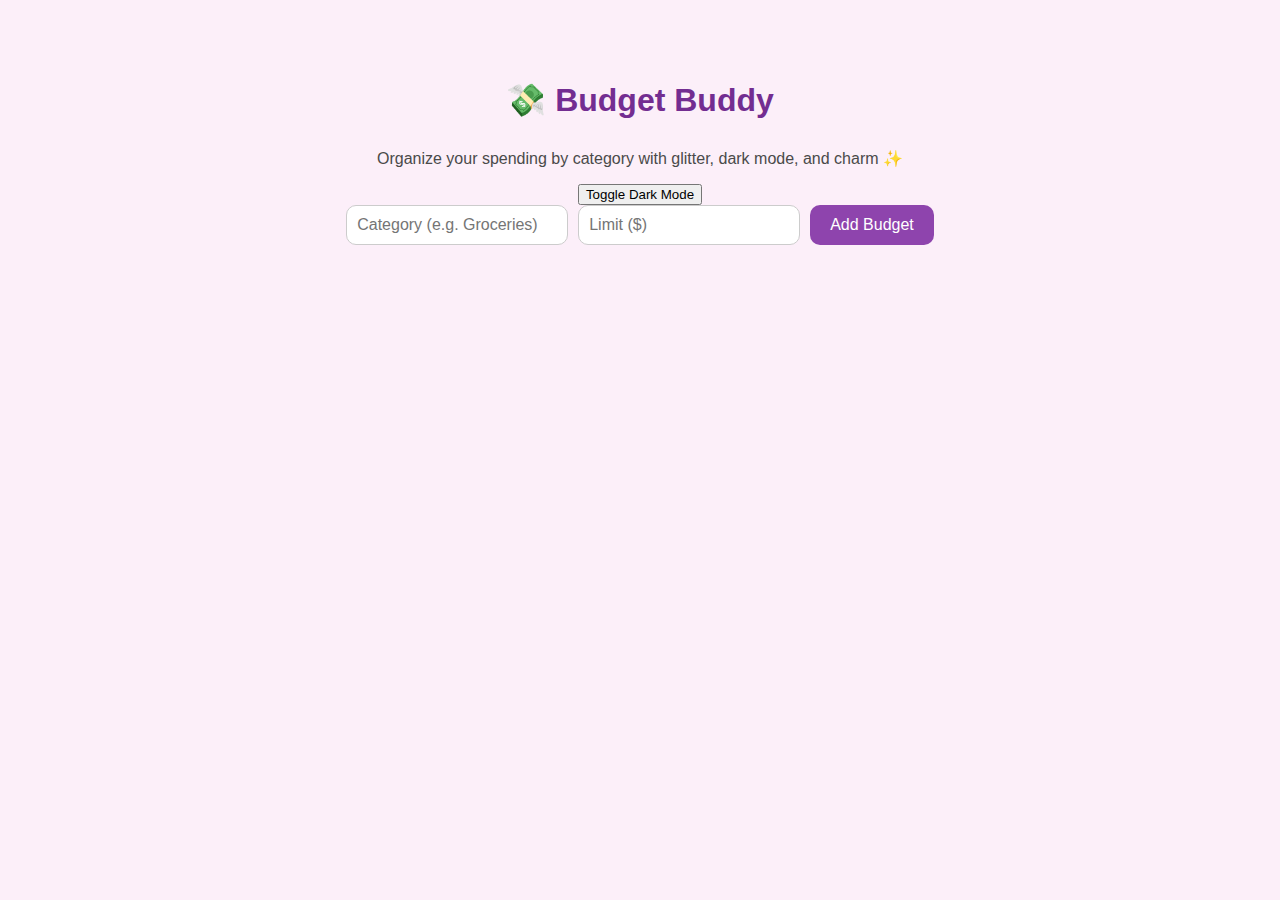
==== index.html @ 77548032 "Update index.html" ====
<!DOCTYPE html>
<html lang="en">
<head>
  <meta charset="UTF-8" />
  <meta name="viewport" content="width=device-width, initial-scale=1.0" />
  <title>Budget Buddy</title>
  <link rel="stylesheet" href="style.css" />
  <style>
    :root {
      --primary: #8e44ad;
      --accent: #b07acc;
      --background: #fceff9;
      --card: #ffffff;
    }
    /* [styles unchanged for brevity, assuming same as before] */
  </style>
</head>
<body>
  <div class="dashboard">
    <h1>💸 Budget Buddy</h1>
    <p class="tagline">Organize your spending by category with glitter, dark mode, and charm ✨</p>
    <button id="toggleDarkMode">Toggle Dark Mode</button>

    <div class="budget-section">
      <form id="budgetForm">
        <input type="text" id="category" placeholder="Category (e.g. Groceries)" required />
        <input type="number" id="limit" placeholder="Limit ($)" required />
        <button type="submit">Add Budget</button>
      </form>
    </div>

    <div id="budgetList" class="budget-list"></div>
  </div>

  <script>
    const budgetForm = document.getElementById("budgetForm");
    const budgetList = document.getElementById("budgetList");
    const toggleDarkMode = document.getElementById("toggleDarkMode");

    let budgets = JSON.parse(localStorage.getItem("budgets")) || {};

    toggleDarkMode.addEventListener("click", () => {
      document.body.classList.toggle("dark-mode");
    });

    document.addEventListener("mousemove", function (e) {
      const glitter = document.createElement("div");
      glitter.className = "glitter";
      glitter.style.left = `${e.pageX}px`;
      glitter.style.top = `${e.pageY}px`;
      document.body.appendChild(glitter);
      setTimeout(() => glitter.remove(), 600);
    });

    budgetForm.addEventListener("submit", function (e) {
      e.preventDefault();
      const category = document.getElementById("category").value;
      const limit = parseFloat(document.getElementById("limit").value);

      if (!budgets[category]) {
        budgets[category] = {
          limit: limit,
          spent: 0,
          expenses: []
        };
        saveBudgets();
        renderBudgets();
      }
      budgetForm.reset();
    });

    function saveBudgets() {
      localStorage.setItem("budgets", JSON.stringify(budgets));
    }

    function renderBudgets() {
      budgetList.innerHTML = "";
      let totalSpent = 0;
      for (let cat in budgets) {
        const data = budgets[cat];
        const percent = Math.min((data.spent / data.limit) * 100, 100);
        totalSpent += data.spent;

        const card = document.createElement("div");
        card.className = "budget-card";

        card.innerHTML = `
          <h2>${cat}</h2>
          <p>Limit: $${data.limit.toFixed(2)}</p>
          <p>Spent: $${data.spent.toFixed(2)}</p>
          <div class="progress">
            <div class="progress-bar" style="width: ${percent}%"></div>
          </div>
          <form class="expense-form">
            <input type="text" placeholder="Description" required />
            <input type="number" placeholder="Amount" required />
            <button type="submit">Add Expense</button>
          </form>
          <ul>
            ${data.expenses.map(e => `<li>${e.desc} - $${e.amount.toFixed(2)}</li>`).join("")}
          </ul>
        `;

        const expenseForm = card.querySelector(".expense-form");
        expenseForm.addEventListener("submit", function (e) {
          e.preventDefault();
          const desc = expenseForm.querySelector("input[type=text]").value;
          const amount = parseFloat(expenseForm.querySelector("input[type=number]").value);
          budgets[cat].spent += amount;
          budgets[cat].expenses.push({ desc, amount });
          saveBudgets();
          renderBudgets();
        });

        budgetList.appendChild(card);
      }

      const totalCard = document.createElement("div");
      totalCard.className = "budget-card";
      totalCard.innerHTML = `<h2>Total Spent</h2><p>$${totalSpent.toFixed(2)}</p>`;
      budgetList.appendChild(totalCard);
      }
    }

    renderBudgets();
  </script>
</body>
</html>
---- style.css ----
/* === Base Styles === */
body {
  background-color: #FCEFF9;
  font-family: 'Segoe UI', Tahoma, Geneva, Verdana, sans-serif;
  margin: 0;
  padding: 20px;
  color: #4a4a4a;
}

/* === Page Container === */
.dashboard {
  max-width: 900px;
  margin: 0 auto;
  padding: 40px 20px;
  text-align: center;
}

/* === Headings === */
h1 {
  font-size: 2rem;
  color: #732d91;
  margin-bottom: 30px;
}

h2 {
  color: #8e44ad;
  margin-bottom: 10px;
}

/* === Budget Form === */
#budgetForm {
  display: flex;
  flex-wrap: wrap;
  gap: 10px;
  justify-content: center;
  margin-bottom: 30px;
}

#budgetForm input,
.expense-form input {
  padding: 10px;
  font-size: 1rem;
  border: 1px solid #ccc;
  border-radius: 10px;
  width: 200px;
}

#budgetForm button,
.expense-form button {
  padding: 10px 20px;
  background-color: #8e44ad;
  color: white;
  border: none;
  border-radius: 10px;
  font-size: 1rem;
  cursor: pointer;
  transition: background-color 0.3s;
}

#budgetForm button:hover,
.expense-form button:hover {
  background-color: #732d91;
}

/* === Budget Cards === */
.budget-card {
  background-color: white;
  border-radius: 16px;
  box-shadow: 0 4px 12px rgba(0, 0, 0, 0.1);
  padding: 25px;
  margin-bottom: 30px;
  text-align: left;
  max-width: 600px;
  margin-left: auto;
  margin-right: auto;
}

.budget-card p {
  margin: 5px 0;
}

/* === Progress Bar === */
.progress {
  height: 16px;
  background-color: #f3e6f7;
  border-radius: 10px;
  overflow: hidden;
  margin: 10px 0 20px;
}

.progress-bar {
  height: 100%;
  background-color: #b07acc;
  width: 0%;
  transition: width 0.3s ease;
}

/* === Expense List === */
.budget-card ul {
  list-style-type: none;
  padding-left: 0;
  margin-top: 15px;
}

.budget-card li {
  padding: 8px 12px;
  background-color: #f9f1fc;
  border-radius: 8px;
  margin-bottom: 6px;
  font-size: 0.95rem;
  color: #4a2e57;
}

/* === Responsive === */
@media (max-width: 600px) {
  #budgetForm {
    flex-direction: column;
    align-items: center;
  }

  #budgetForm input {
    width: 100%;
    max-width: 300px;
  }

  .expense-form input {
    width: 100%;
    max-width: 300px;
    margin-bottom: 10px;
  }

  .budget-card {
    padding: 20px;
  }
}

@media (max-width: 600px) {
  .dashboard {
    padding: 20px 10px;
  }

  #budgetForm,
  .expense-form {
    display: flex;
    flex-direction: column;
    gap: 10px;
  }

  #budgetForm input,
  .expense-form input,
  #budgetForm button,
  .expense-form button {
    width: 100%;
    max-width: 100%;
    box-sizing: border-box;
  }

  .budget-card {
    padding: 20px;
    margin: 10px auto;
    width: 100%;
  }
}
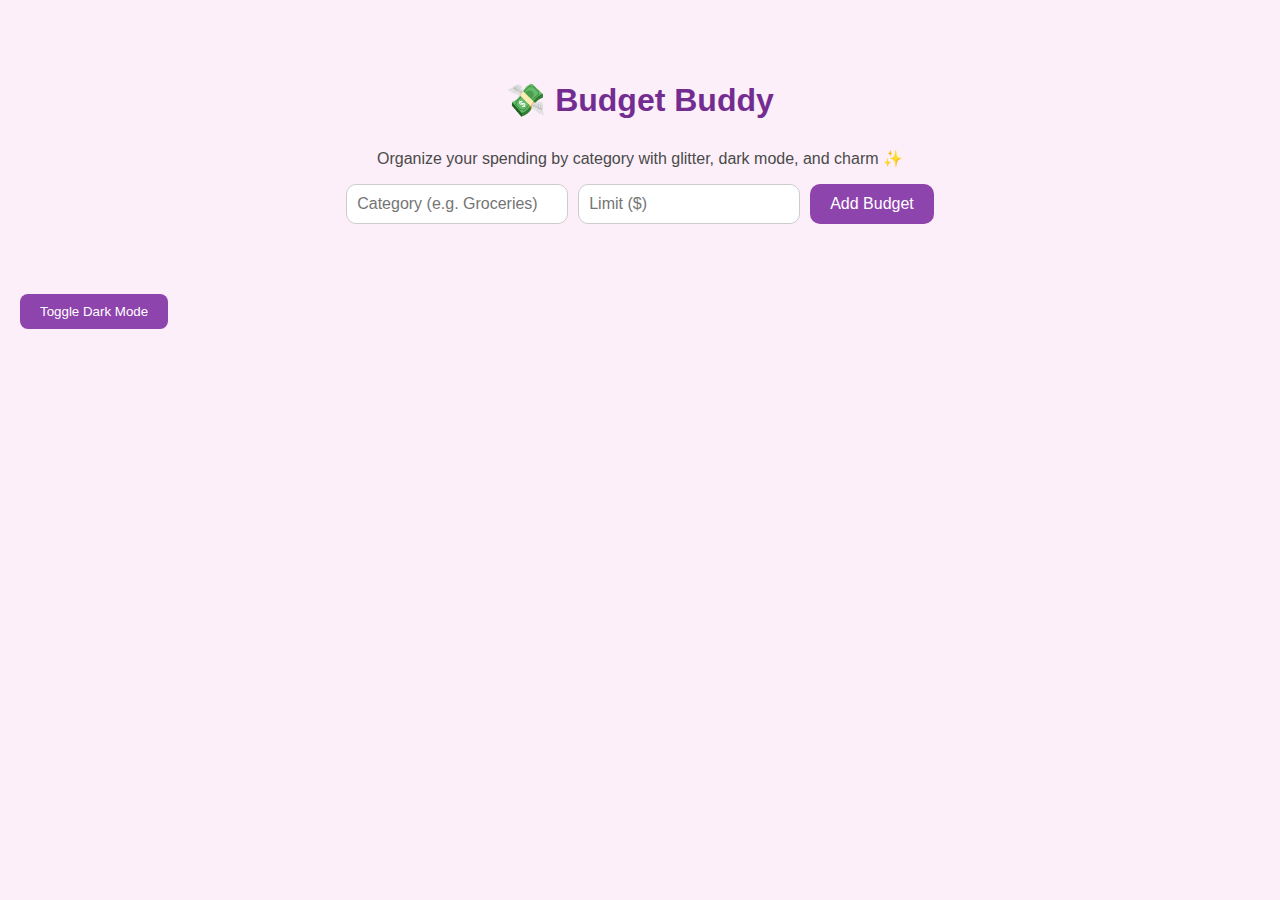
==== commit 2337bc23: "Update index.html" ====
--- a/index.html
+++ b/index.html
@@ -19,7 +19,7 @@
   <div class="dashboard">
     <h1>💸 Budget Buddy</h1>
     <p class="tagline">Organize your spending by category with glitter, dark mode, and charm ✨</p>
-    <button id="toggleDarkMode">Toggle Dark Mode</button>
+   
 
     <div class="budget-section">
       <form id="budgetForm">
@@ -84,6 +84,8 @@
         const card = document.createElement("div");
         card.className = "budget-card";
 
+        const expenseItems = data.expenses.map((e, index) => `<li>${e.desc} - $${e.amount.toFixed(2)} <button data-cat="${cat}" data-index="${index}" class="delete-expense">❌</button></li>`).join("");
+
         card.innerHTML = `
           <h2>${cat}</h2>
           <p>Limit: $${data.limit.toFixed(2)}</p>
@@ -96,9 +98,8 @@
             <input type="number" placeholder="Amount" required />
             <button type="submit">Add Expense</button>
           </form>
-          <ul>
-            ${data.expenses.map(e => `<li>${e.desc} - $${e.amount.toFixed(2)}</li>`).join("")}
-          </ul>
+          <ul>${expenseItems}</ul>
+          <button class="delete-budget" data-cat="${cat}">🗑️ Delete Budget</button>
         `;
 
         const expenseForm = card.querySelector(".expense-form");
@@ -108,6 +109,23 @@
           const amount = parseFloat(expenseForm.querySelector("input[type=number]").value);
           budgets[cat].spent += amount;
           budgets[cat].expenses.push({ desc, amount });
+          saveBudgets();
+          renderBudgets();
+        });
+
+        card.querySelectorAll(".delete-expense").forEach(button => {
+          button.addEventListener("click", () => {
+            const category = button.getAttribute("data-cat");
+            const index = parseInt(button.getAttribute("data-index"));
+            const removed = budgets[category].expenses.splice(index, 1)[0];
+            budgets[category].spent -= removed.amount;
+            saveBudgets();
+            renderBudgets();
+          });
+        });
+
+        card.querySelector(".delete-budget").addEventListener("click", () => {
+          delete budgets[cat];
           saveBudgets();
           renderBudgets();
         });
@@ -123,6 +141,14 @@
     }
 
     renderBudgets();
-  </script>
+  </script
+
+<footer style="text-align: center; margin: 40px auto;">
+  <button id="toggleDarkMode" style="padding: 10px 20px; border-radius: 8px; background-color: var(--primary); color: white; border: none; cursor: pointer;">
+    Toggle Dark Mode
+  </button>
+</footer>
+
+    
 </body>
 </html>
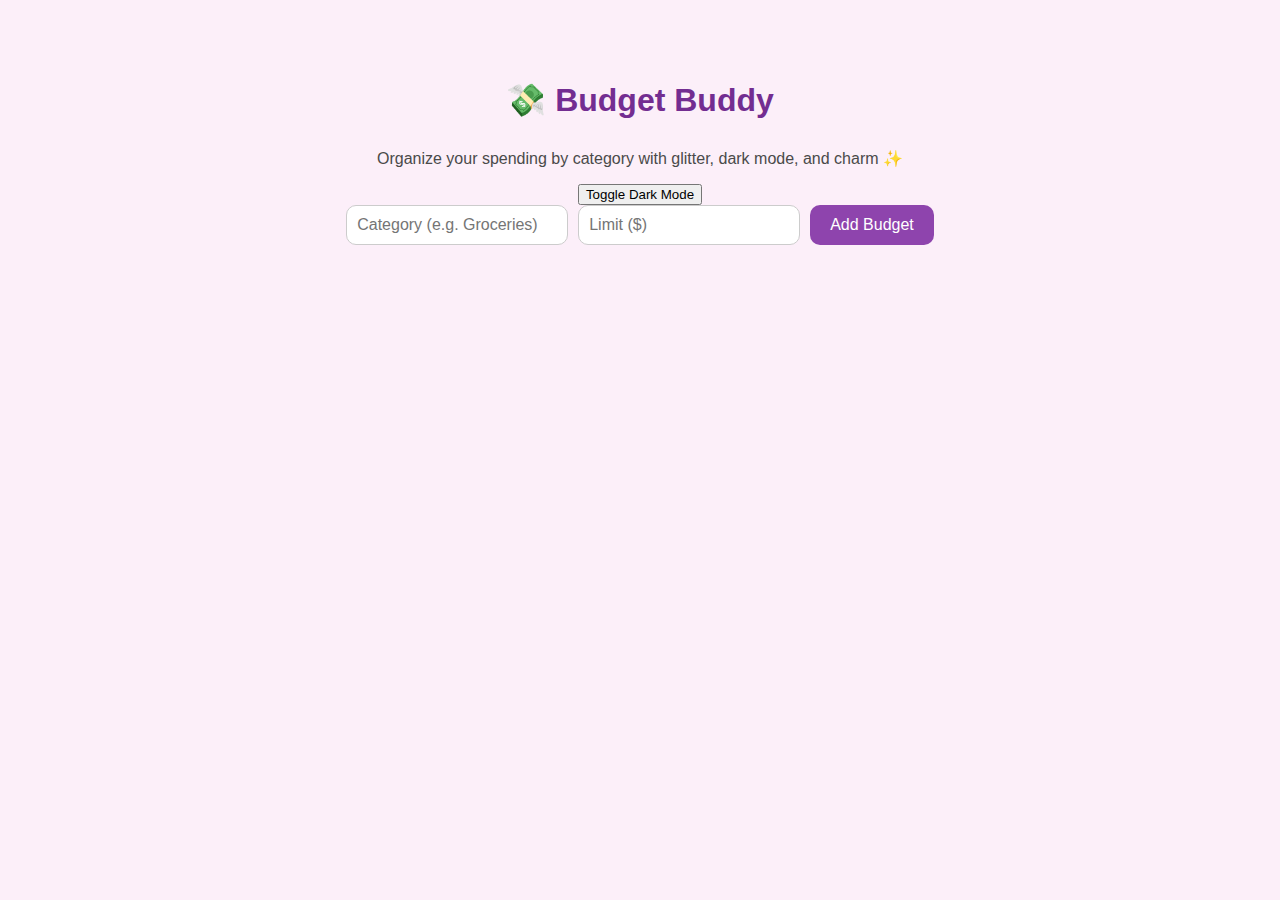
==== commit d450f195: "Update index.html" ====
--- a/index.html
+++ b/index.html
@@ -19,12 +19,12 @@
   <div class="dashboard">
     <h1>💸 Budget Buddy</h1>
     <p class="tagline">Organize your spending by category with glitter, dark mode, and charm ✨</p>
-   
+    <button id="toggleDarkMode">Toggle Dark Mode</button>
 
     <div class="budget-section">
       <form id="budgetForm">
         <input type="text" id="category" placeholder="Category (e.g. Groceries)" required />
-        <input type="number" id="limit" placeholder="Limit ($)" required />
+        <input type="number" id="limit" placeholder="Limit ($)" step="0.01" required />
         <button type="submit">Add Budget</button>
       </form>
     </div>
@@ -95,7 +95,7 @@
           </div>
           <form class="expense-form">
             <input type="text" placeholder="Description" required />
-            <input type="number" placeholder="Amount" required />
+            <input type="number" placeholder="Amount" step="0.01" required />
             <button type="submit">Add Expense</button>
           </form>
           <ul>${expenseItems}</ul>
@@ -141,14 +141,6 @@
     }
 
     renderBudgets();
-  </script
-
-<footer style="text-align: center; margin: 40px auto;">
-  <button id="toggleDarkMode" style="padding: 10px 20px; border-radius: 8px; background-color: var(--primary); color: white; border: none; cursor: pointer;">
-    Toggle Dark Mode
-  </button>
-</footer>
-
-    
+  </script>
 </body>
 </html>
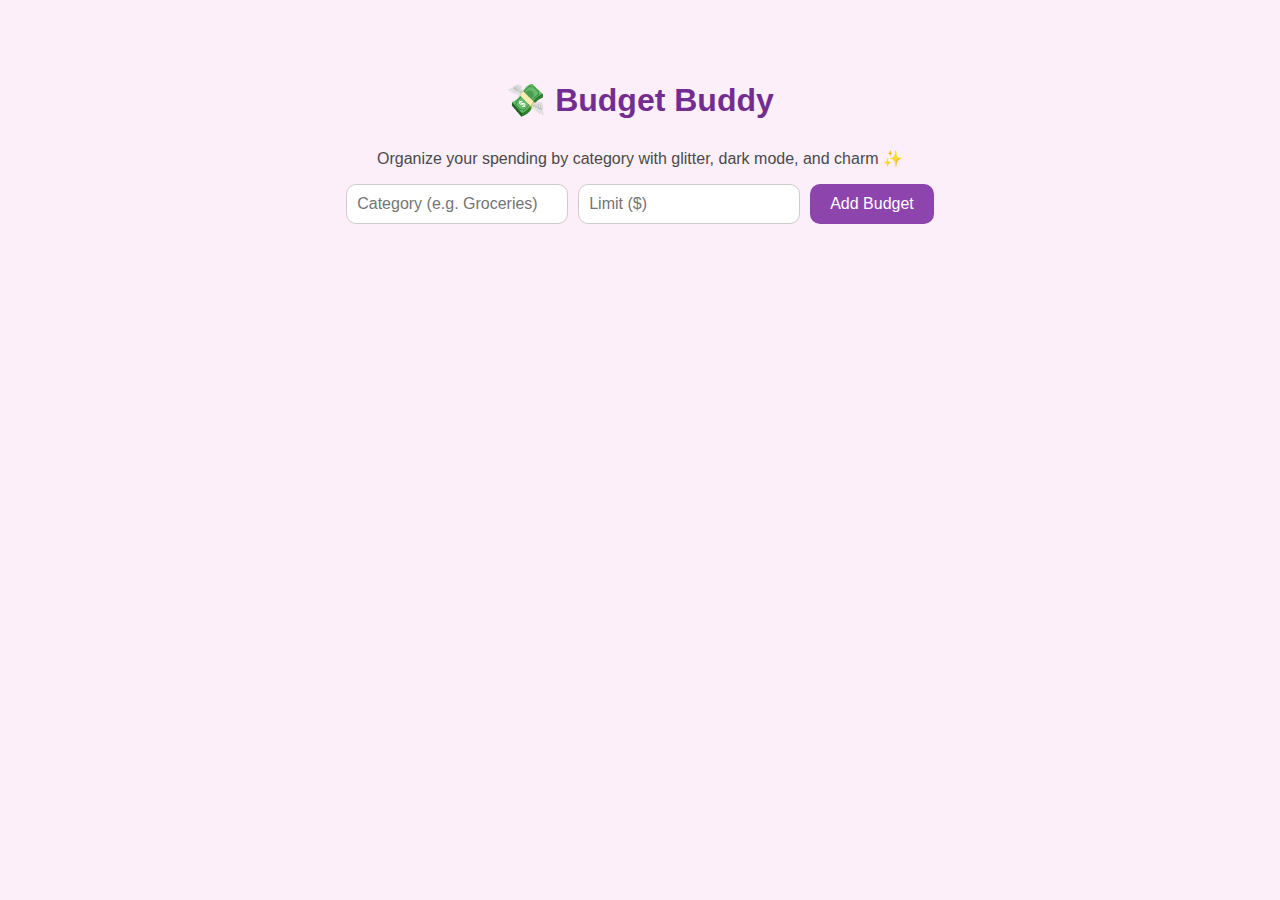
==== commit 3f97539f: "Update index.html" ====
--- a/index.html
+++ b/index.html
@@ -19,7 +19,7 @@
   <div class="dashboard">
     <h1>💸 Budget Buddy</h1>
     <p class="tagline">Organize your spending by category with glitter, dark mode, and charm ✨</p>
-    <button id="toggleDarkMode">Toggle Dark Mode</button>
+   
 
     <div class="budget-section">
       <form id="budgetForm">
@@ -140,7 +140,16 @@
       }
     }
 
+    <div id="budgetList" class="budget-list"></div>
+
+<!-- Move dark mode toggle here -->
+<div style="text-align: center; margin-top: 40px;">
+  <button id="toggleDarkMode">Toggle Dark Mode</button>
+</div>
+
+
     renderBudgets();
   </script>
 </body>
 </html>
+
--- a/style.css
+++ b/style.css
@@ -44,6 +44,30 @@
   border-radius: 10px;
   width: 200px;
 }
+
+/* General layout improvements */
+.budget-list {
+  max-width: 1000px;
+  margin: 40px auto;
+  padding: 0 20px;
+  display: flex;
+  flex-direction: column;
+  gap: 30px;
+}
+
+/* Responsive tweak for larger screens */
+@media (min-width: 768px) {
+  .budget-card {
+    padding: 30px;
+    margin: 0 auto;
+    border-radius: 16px;
+    box-shadow: 0 4px 12px rgba(0, 0, 0, 0.1);
+    background-color: white;
+    width: 100%;
+    max-width: 800px;
+  }
+}
+
 
 #budgetForm button,
 .expense-form button {
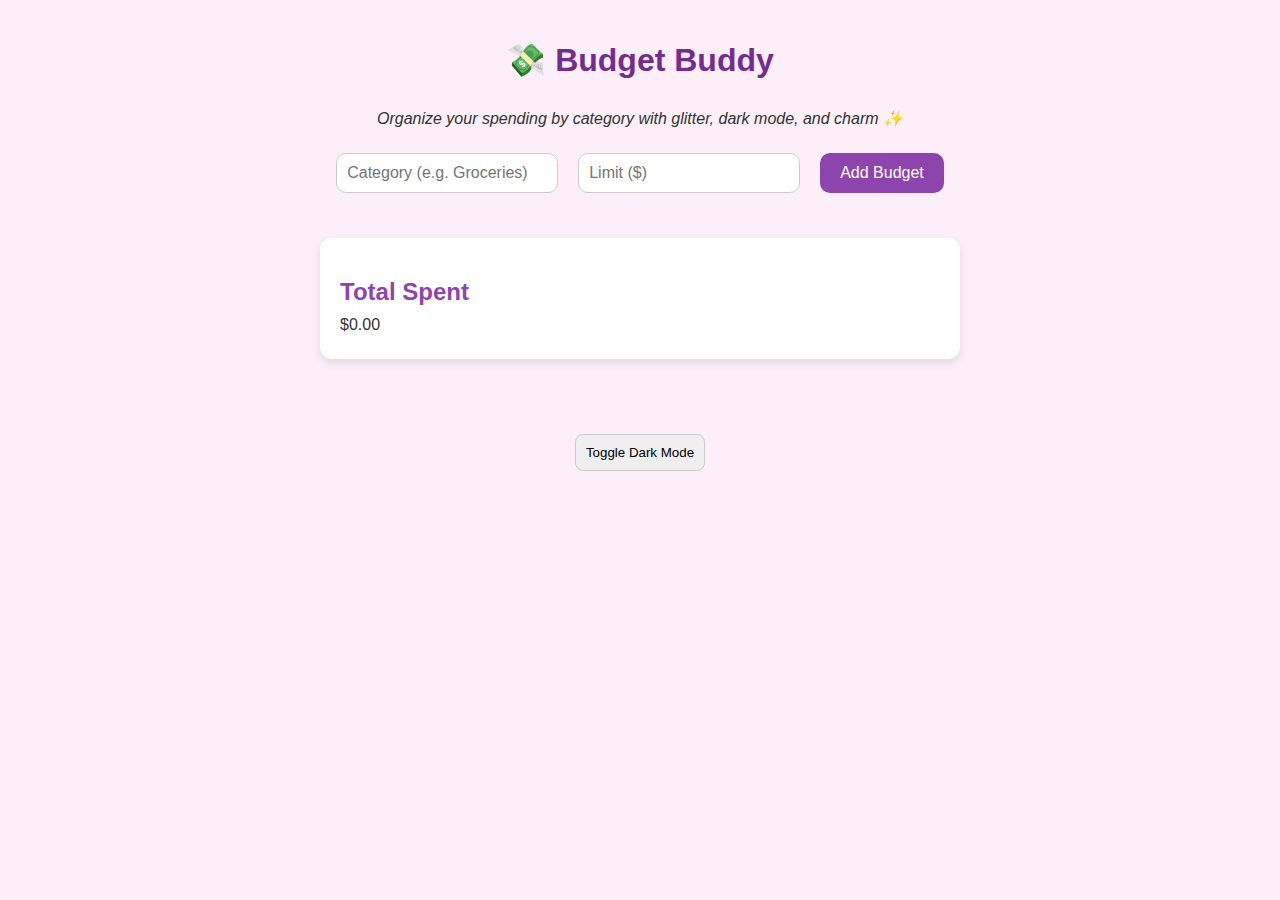
==== commit 1bcf1e2a: "Update index.html" ====
--- a/index.html
+++ b/index.html
@@ -12,14 +12,97 @@
       --background: #fceff9;
       --card: #ffffff;
     }
-    /* [styles unchanged for brevity, assuming same as before] */
+
+    body {
+      background-color: var(--background);
+      font-family: 'Segoe UI', Tahoma, Geneva, Verdana, sans-serif;
+      color: #333;
+      margin: 0;
+      padding: 0;
+    }
+
+    .dashboard {
+      max-width: 800px;
+      margin: auto;
+      padding: 20px;
+      text-align: center;
+    }
+
+    .tagline {
+      font-style: italic;
+      margin-bottom: 20px;
+    }
+
+    .budget-section {
+      margin-bottom: 30px;
+    }
+
+    input, button {
+      padding: 10px;
+      margin: 5px;
+      border-radius: 8px;
+      border: 1px solid #ccc;
+    }
+
+    .budget-list {
+      display: flex;
+      flex-direction: column;
+      gap: 20px;
+    }
+
+    .budget-card {
+      background-color: var(--card);
+      border-radius: 12px;
+      padding: 20px;
+      box-shadow: 0 4px 10px rgba(0, 0, 0, 0.1);
+      text-align: left;
+    }
+
+    .progress {
+      background: #eee;
+      height: 10px;
+      border-radius: 5px;
+      margin: 10px 0;
+    }
+
+    .progress-bar {
+      height: 100%;
+      background-color: var(--primary);
+      border-radius: 5px;
+    }
+
+    .dark-mode {
+      background-color: #222;
+      color: #eee;
+    }
+
+    .dark-mode .budget-card {
+      background-color: #333;
+      color: #fff;
+    }
+
+    .glitter {
+      position: absolute;
+      width: 5px;
+      height: 5px;
+      background: var(--accent);
+      border-radius: 50%;
+      pointer-events: none;
+      animation: fade 0.6s forwards;
+    }
+
+    @keyframes fade {
+      to {
+        opacity: 0;
+        transform: translateY(-10px);
+      }
+    }
   </style>
 </head>
 <body>
   <div class="dashboard">
     <h1>💸 Budget Buddy</h1>
     <p class="tagline">Organize your spending by category with glitter, dark mode, and charm ✨</p>
-   
 
     <div class="budget-section">
       <form id="budgetForm">
@@ -30,6 +113,11 @@
     </div>
 
     <div id="budgetList" class="budget-list"></div>
+
+    <!-- Dark Mode Toggle at the bottom -->
+    <div style="text-align: center; margin-top: 40px;">
+      <button id="toggleDarkMode">Toggle Dark Mode</button>
+    </div>
   </div>
 
   <script>
@@ -54,10 +142,10 @@
 
     budgetForm.addEventListener("submit", function (e) {
       e.preventDefault();
-      const category = document.getElementById("category").value;
+      const category = document.getElementById("category").value.trim();
       const limit = parseFloat(document.getElementById("limit").value);
 
-      if (!budgets[category]) {
+      if (category && !budgets[category]) {
         budgets[category] = {
           limit: limit,
           spent: 0,
@@ -66,6 +154,7 @@
         saveBudgets();
         renderBudgets();
       }
+
       budgetForm.reset();
     });
 
@@ -76,6 +165,7 @@
     function renderBudgets() {
       budgetList.innerHTML = "";
       let totalSpent = 0;
+
       for (let cat in budgets) {
         const data = budgets[cat];
         const percent = Math.min((data.spent / data.limit) * 100, 100);
@@ -84,7 +174,10 @@
         const card = document.createElement("div");
         card.className = "budget-card";
 
-        const expenseItems = data.expenses.map((e, index) => `<li>${e.desc} - $${e.amount.toFixed(2)} <button data-cat="${cat}" data-index="${index}" class="delete-expense">❌</button></li>`).join("");
+        const expenseItems = data.expenses.map((e, index) => 
+          `<li>${e.desc} - $${e.amount.toFixed(2)} 
+           <button data-cat="${cat}" data-index="${index}" class="delete-expense">❌</button></li>`
+        ).join("");
 
         card.innerHTML = `
           <h2>${cat}</h2>
@@ -137,19 +230,9 @@
       totalCard.className = "budget-card";
       totalCard.innerHTML = `<h2>Total Spent</h2><p>$${totalSpent.toFixed(2)}</p>`;
       budgetList.appendChild(totalCard);
-      }
-    }
-
-    <div id="budgetList" class="budget-list"></div>
-
-<!-- Move dark mode toggle here -->
-<div style="text-align: center; margin-top: 40px;">
-  <button id="toggleDarkMode">Toggle Dark Mode</button>
-</div>
-
+    }
 
     renderBudgets();
   </script>
 </body>
 </html>
-
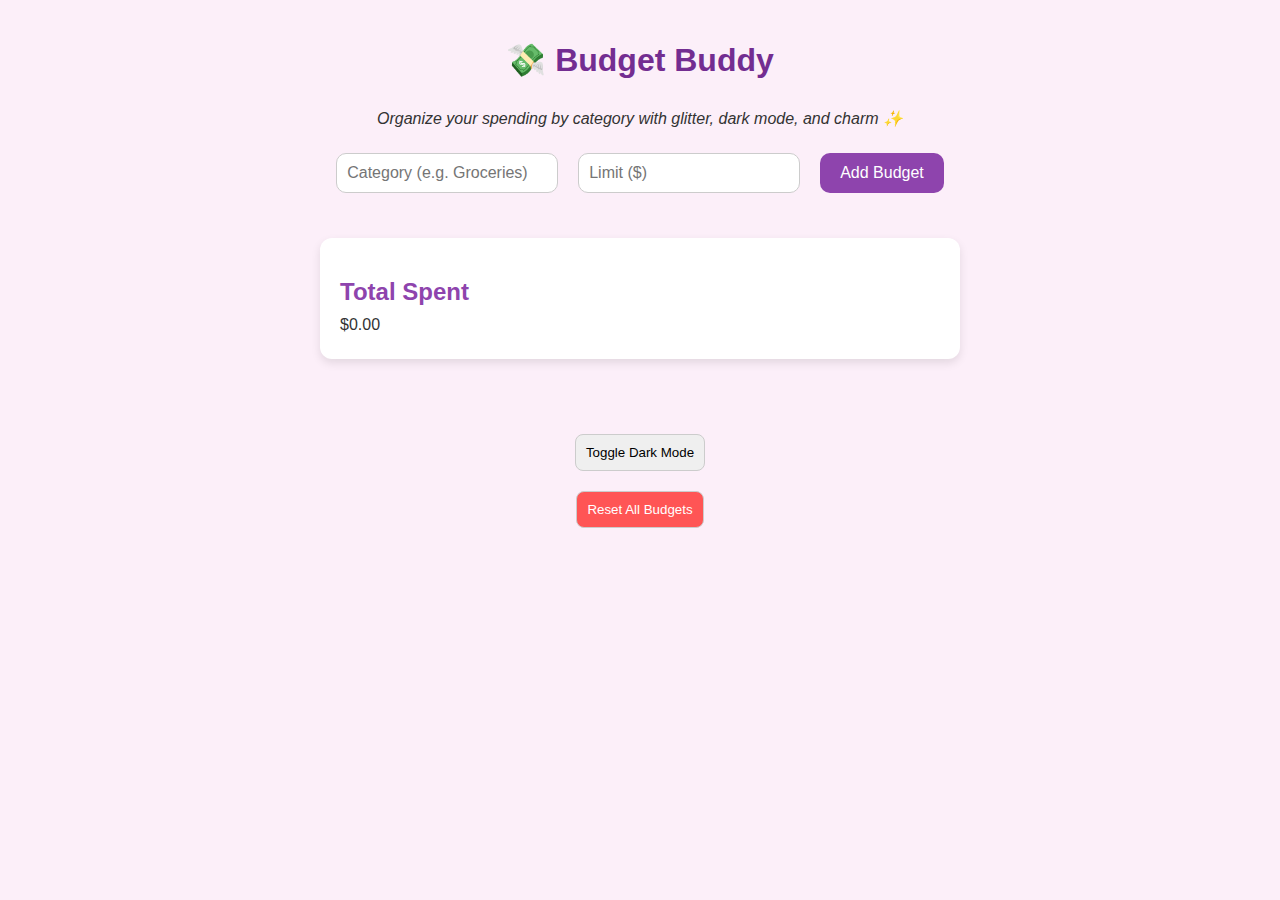
==== commit 01bcd9c3: "Update index.html" ====
--- a/index.html
+++ b/index.html
@@ -114,9 +114,12 @@
 
     <div id="budgetList" class="budget-list"></div>
 
-    <!-- Dark Mode Toggle at the bottom -->
+    <!-- Dark Mode & Reset Buttons -->
     <div style="text-align: center; margin-top: 40px;">
       <button id="toggleDarkMode">Toggle Dark Mode</button>
+    </div>
+    <div style="text-align: center; margin-top: 10px;">
+      <button id="resetBudgets" style="background-color: #f55; color: white;">Reset All Budgets</button>
     </div>
   </div>
 
@@ -124,6 +127,14 @@
     const budgetForm = document.getElementById("budgetForm");
     const budgetList = document.getElementById("budgetList");
     const toggleDarkMode = document.getElementById("toggleDarkMode");
+
+    // ---- MONTHLY RESET CHECK ----
+    const currentMonth = new Date().getMonth();
+    const savedMonth = parseInt(localStorage.getItem("budgetMonth"));
+    if (savedMonth !== currentMonth) {
+      localStorage.setItem("budgets", JSON.stringify({}));
+      localStorage.setItem("budgetMonth", currentMonth);
+    }
 
     let budgets = JSON.parse(localStorage.getItem("budgets")) || {};
 
@@ -174,8 +185,8 @@
         const card = document.createElement("div");
         card.className = "budget-card";
 
-        const expenseItems = data.expenses.map((e, index) => 
-          `<li>${e.desc} - $${e.amount.toFixed(2)} 
+        const expenseItems = data.expenses.map((e, index) =>
+          `<li>${e.desc} - $${e.amount.toFixed(2)}
            <button data-cat="${cat}" data-index="${index}" class="delete-expense">❌</button></li>`
         ).join("");
 
@@ -232,6 +243,16 @@
       budgetList.appendChild(totalCard);
     }
 
+    // ---- RESET ALL BUDGETS ----
+    document.getElementById("resetBudgets").addEventListener("click", () => {
+      if (confirm("Are you sure you want to reset all budgets?")) {
+        budgets = {};
+        localStorage.setItem("budgets", JSON.stringify({}));
+        localStorage.setItem("budgetMonth", new Date().getMonth());
+        renderBudgets();
+      }
+    });
+
     renderBudgets();
   </script>
 </body>
